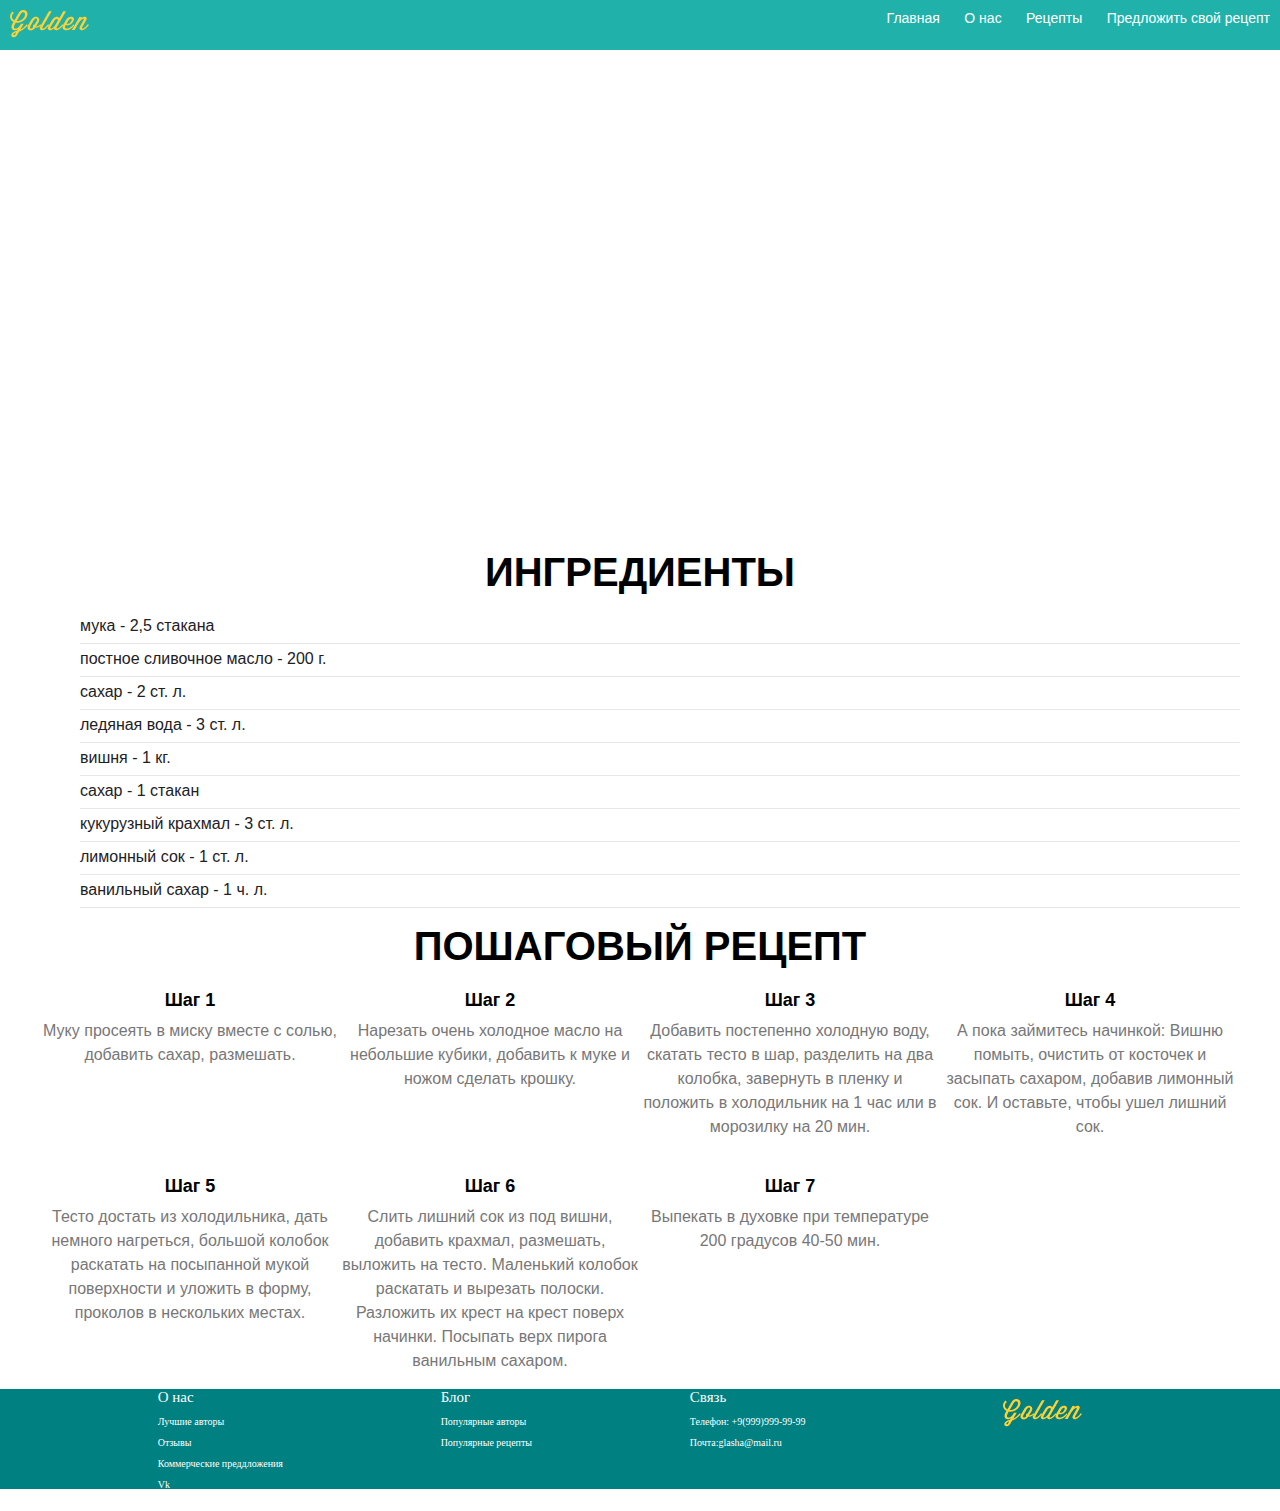
==== CherryPie.html @ 8f81f43c "web" ====
<!DOCTYPE html>
<html>
<head>
    <meta charset="utf-8">
    <title>RecipesFromGlasha</title>
    <link rel="stylesheet" href="css/PieStyle.css">
</head>
<body>
<div class="Wrapper">
    <header class='header'>
        <img src="images/logo.png" alt="Whitesquare logo">
        <nav>
            <ul class="top-menu">
                <li class="active"><a href="HomePage.html">Главная</a> </li>
                <li><a href="#">О нас</a> </li>
                <li><a href="#">Рецепты</a> </li>
                <li><a href="#">Предложить свой рецепт</a> </li>
            </ul>
        </nav>
    </header>
    <div class='banner'>
            <h1>Вишневый пирог</h1>
    </div>

    <main class="main">

     <section id="recipe__ingredient">
        <div class = "container">
            <div class="title">
                <h2>
					Ингредиенты
				</h2>
                <ul>
                    <li class="recipe__ingredient" itemprop="recipeIngredient">
                        мука - 2,5 стакана
                    </li>
                    <li class="recipe__ingredient" itemprop="recipeIngredient">
                        постное сливочное масло - 200 г.
                    </li>
                    <li class="recipe__ingredient" itemprop="recipeIngredient">
                        сахар - 2 ст. л.
                    </li>
                    <li class="recipe__ingredient" itemprop="recipeIngredient">
                        ледяная вода - 3 ст. л.
                    </li>
                    <li class="recipe__ingredient" itemprop="recipeIngredient">
                        вишня  - 1 кг.
                    </li>
                    <li class="recipe__ingredient" itemprop="recipeIngredient">
                        сахар - 1 стакан
                    </li>
                    <li class="recipe__ingredient" itemprop="recipeIngredient">
                        кукурузный крахмал - 3 ст. л.
                    </li>
                    <li class="recipe__ingredient" itemprop="recipeIngredient">
                        лимонный сок - 1 ст. л.
                    </li>
                    <li class="recipe__ingredient" itemprop="recipeIngredient">
                        ванильный сахар - 1 ч. л.
                    </li>
                </ul>
            </div>
        </div> 
      </section>


      <section id="recipe">
		<div class="container">
			<div class="title">
				<h2>
					Пошаговый рецепт
				</h2>
            </div>
				<div class="recipe__step">
					<h3>Шаг 1</h3>
					<p>
						Муку просеять в миску вместе с солью, добавить сахар, размешать.
					</p>
				</div>
				<div class="recipe__step">
					<h3>Шаг 2</h3>
					<p>
						Нарезать очень холодное масло на небольшие кубики, добавить к муке и ножом сделать крошку.
					</p>
				</div>
				<div class="recipe__step">
					<h3>Шаг 3</h3>
					<p>
						Добавить постепенно холодную воду, скатать тесто в шар, разделить на два колобка, завернуть в пленку и положить в холодильник на 1 час или в морозилку на 20 мин.
					</p>
				</div>
                <div class="recipe__step">
					<h3>Шаг 4</h3>
					<p>
						А пока займитесь начинкой: Вишню помыть, очистить от косточек и засыпать сахаром, добавив лимонный сок. И оставьте, чтобы ушел лишний сок.
					</p>
				</div>
				<div class="recipe__step">
					<h3>Шаг 5</h3>
					<p>
						Тесто достать из холодильника, дать немного нагреться, большой колобок раскатать на посыпанной мукой поверхности и уложить в форму, проколов в нескольких местах.
					</p>
				</div>
				<div class="recipe__step">
					<h3>Шаг 6</h3>
					<p>
						Слить лишний сок из под вишни, добавить крахмал, размешать, выложить на тесто. Маленький колобок раскатать и вырезать полоски. Разложить их крест на крест поверх начинки. Посыпать верх пирога ванильным сахаром.
					</p>
				</div>
                <div class="recipe__step">
					<h3>Шаг 7</h3>
					<p>
						Выпекать в духовке при температуре 200 градусов 40-50 мин.
					</p>
				</div>
		</div>
	</section>

    </main>
    
    <footer class="footer">
        <div class="cl1">
            <header>О нас</header>
            <p><a href="#">Лучшие авторы</a> </p>
            <p><a href="#">Отзывы</a> </p>
            <p><a href="#">Коммерческие преддложения</a> </p>
            <p><a href="#">Vk</a> </p>
            <p><a href="#">Instagram</a> </p>
        </div>
        <div class="cl3">
            <header>Блог</header>
            <p><a href="#">Популярные авторы</a> </p>
            <p><a href="#">Популярные рецепты</a></p>
        </div>
        <div class="cl4">
            <header>Связь</header>
            <p>Телефон: +9(999)999-99-99 </p>
            <p>Почта:glasha@mail.ru </p>
        </div>
        <div class="cl5">
            <figure>
                <img src="images/logo.png" alt="Whitesquare logo">
            </figure>
        </div>
    </footer>
</div>
</body>
</html>
---- css/PieStyle.css ----
a{
	text-decoration:none
}
body {
    font-family: Arial, sans-serif;
    color: white;
    padding: 0;
    margin: 0;
}

.Wrapper{
    display: grid;
    grid-template-areas:
    "header"
    "banner"
    "main"
    "footer";
grid-template-columns:1fr; 
grid-auto-rows: 50px 500px auto 100px;
}

.header {
grid-area: header;
display: grid;
    grid-template-areas:
    "head"
    "nav";
grid-template-columns:1fr 1fr;
grid-auto-rows: 50px;
background-color: #20B2AA ;
margin:0;
}

.header img{
    margin:10px 10px;
}
nav a{
    text-decoration:none;
}

.top-menu {
    text-align: right;
}

.top-menu li {
    display: inline-block;
    padding: 10px 10px;
    margin: 0;
}

.top-menu li.active {
    color: #fff;
}

.top-menu a {
    color:white;
}

nav ul{
    margin:0;
    padding:0;
}

nav li{
    list-style-position:inside;
    font:14px 'Oswald',sans-serif;
    padding:10px;
}

h1 {
	font-size: 55px;
	color: #fff;
	text-transform: uppercase;
	text-align: center;
	margin: 15px;
    padding-top: 30px;
}

.banner{
    grid-area: banner;
    padding:200px 0px;
    text-align: center;
    background-color: #008080 ;
    color:white;
    background: url(../images/Pirog.png) no-repeat center top / cover;
    height: 10vh;
}

.banner header{
    font: 50px 'Lato',open-sans;
    color:black;
}

p2{
    font: 20px 'Lato',open-sans;
    color:black;
}

.banner button{
    margin: 30px;
    padding:10px 20px;
    border:0;
    background-color:#549480;
    text-decoration:none;
}
.banner a{
    text-decoration:none;
    font: 15px 'Lato',open-sans;
    color:white;
}

.container {
	width: 1200px;
	margin: 0 auto;
}

.main p{
	color: #777777;
	text-align: center;
	font-size: 16px;
	margin-top: 5px;
}

.title h2 {
	font-size: 40px;
	font-weight: bold;
	text-align: center;
	text-transform: uppercase;
	margin: 0;
    color: black;
}

.recipe__ingredient {
    display: block;
    font-size: 16px;
    line-height: 1.5;
    color: #1d211f;
    text-align: left;
    border-bottom: 1px solid #e7e9e7;
    padding: 3px 0 5px;
}

.recipe__step	{
    font-size: 16px;
    line-height: 1.5;
	width: 300px;
	float: left;
	text-align: center;
}

.recipe__step h3 {
	font-size: 18px;
	margin-bottom: 5px;
    color: black;
}

.recipe__step p {
	color: #777777;
	font-size: 16px;
	line-height: 1.5;
}

.footer {
    display: flex;
    justify-content:space-evenly;
    background-color: #008080 ;
    font:10px 'Lato',open-sans;
    color:white;
}
.footer div a{
    color:white;
    font:10px 'Lato',open-sans;
}
.footer header{
    font:15px 'Lato',open-sans;

}

.cl1{
    grid-area: cl1;
    word-break:break-all;
}
.cl2{
    grid-area: cl2;
    word-break:break-all;
}
.cl3{
    grid-area: cl3;
    word-break:break-all;
}
.cl4{
    grid-area: cl4;
    word-break:break-all;
}
.cl5 {
    order:2;
}
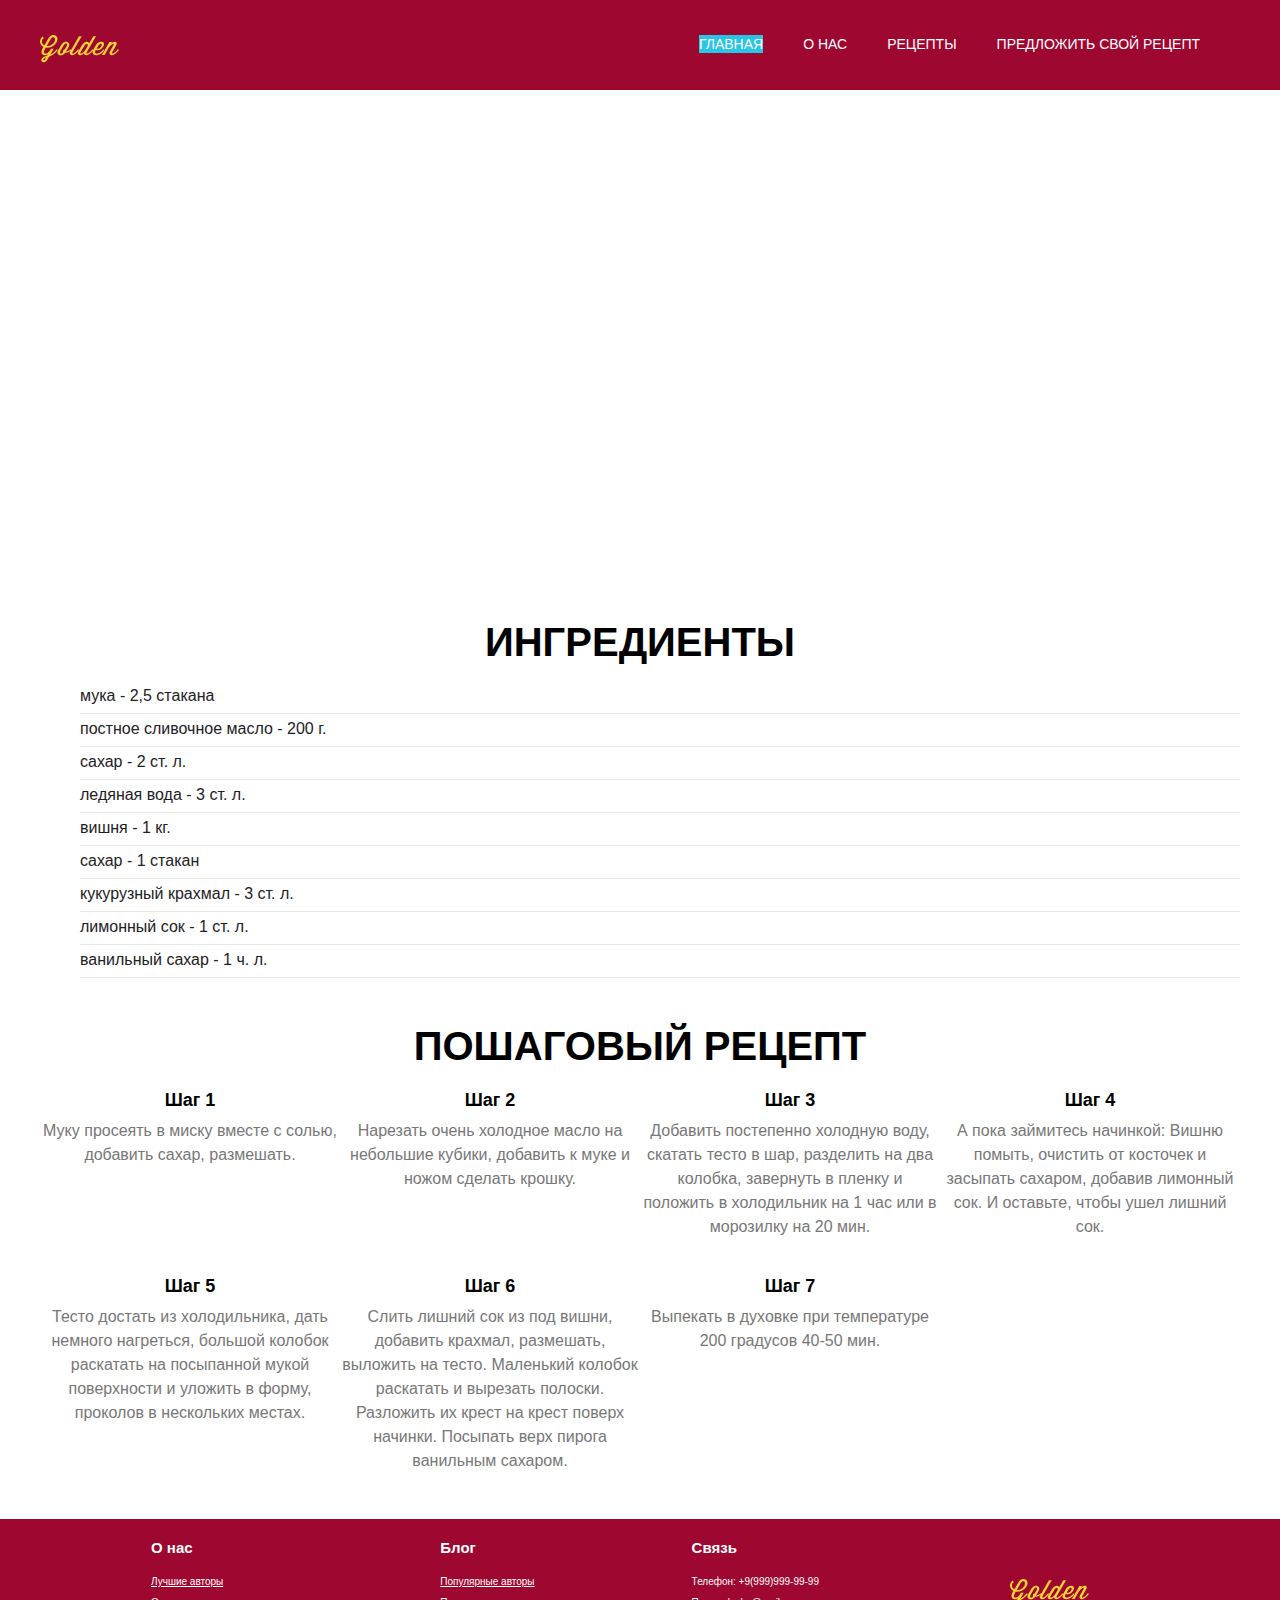
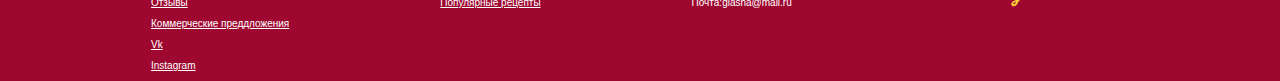
==== commit 58880f76: "111" ====
--- a/CherryPie.html
+++ b/CherryPie.html
@@ -6,26 +6,39 @@
     <link rel="stylesheet" href="css/PieStyle.css">
 </head>
 <body>
-<div class="Wrapper">
-    <header class='header'>
-        <img src="images/logo.png" alt="Whitesquare logo">
+
+    <header>
+        <div class="container">
+        <img src="images/logo.png" alt="Golden" class = "logo">
         <nav>
             <ul class="top-menu">
-                <li class="active"><a href="HomePage.html">Главная</a> </li>
-                <li><a href="#">О нас</a> </li>
-                <li><a href="#">Рецепты</a> </li>
-                <li><a href="#">Предложить свой рецепт</a> </li>
+                <li class="active">
+                    <a href="HomePage.html">Главная</a>
+                </li>
+                <li>
+                    <a href="#">О нас</a>
+                </li>
+                <li>
+                   <a href="#">Рецепты</a>
+                </li>
+                <li>
+                    <a href="#">Предложить свой рецепт</a>
+                </li>
             </ul>
         </nav>
+        </div>
     </header>
-    <div class='banner'>
+
+    <banner class='banner'>
+        <div class='title_first'>
             <h1>Вишневый пирог</h1>
-    </div>
+        </div>
+    </banner>
 
     <main class="main">
-
      <section id="recipe__ingredient">
         <div class = "container">
+            <div class = "container_recipe">
             <div class="title">
                 <h2>
 					Ингредиенты
@@ -60,12 +73,13 @@
                     </li>
                 </ul>
             </div>
+            </div>
         </div> 
       </section>
 
-
       <section id="recipe">
 		<div class="container">
+            <div class = "container_recipe">
 			<div class="title">
 				<h2>
 					Пошаговый рецепт
@@ -113,36 +127,40 @@
 						Выпекать в духовке при температуре 200 градусов 40-50 мин.
 					</p>
 				</div>
+            </div>
 		</div>
 	</section>
 
     </main>
-    
+
     <footer class="footer">
-        <div class="cl1">
-            <header>О нас</header>
+        <div class="column1">
+            <h4>О нас</h4>
             <p><a href="#">Лучшие авторы</a> </p>
             <p><a href="#">Отзывы</a> </p>
             <p><a href="#">Коммерческие преддложения</a> </p>
             <p><a href="#">Vk</a> </p>
             <p><a href="#">Instagram</a> </p>
         </div>
-        <div class="cl3">
-            <header>Блог</header>
+        <div class="column2">
+            <h4>Блог</h4>
             <p><a href="#">Популярные авторы</a> </p>
             <p><a href="#">Популярные рецепты</a></p>
         </div>
-        <div class="cl4">
-            <header>Связь</header>
+        <div class="column3">
+            <h4>Связь</h4>
             <p>Телефон: +9(999)999-99-99 </p>
             <p>Почта:glasha@mail.ru </p>
         </div>
-        <div class="cl5">
+        <div class="column4">
             <figure>
                 <img src="images/logo.png" alt="Whitesquare logo">
             </figure>
         </div>
     </footer>
-</div>
+
+
+
 </body>
+
 </html>--- a/css/PieStyle.css
+++ b/css/PieStyle.css
@@ -1,6 +1,3 @@
-a{
-	text-decoration:none
-}
 body {
     font-family: Arial, sans-serif;
     color: white;
@@ -8,110 +5,90 @@
     margin: 0;
 }
 
-.Wrapper{
-    display: grid;
-    grid-template-areas:
-    "header"
-    "banner"
-    "main"
-    "footer";
-grid-template-columns:1fr; 
-grid-auto-rows: 50px 500px auto 100px;
+header {
+    color: #e7e9e7;
+    height: 90px;
+    background-color: rgb(157, 7, 48);
 }
 
-.header {
-grid-area: header;
-display: grid;
-    grid-template-areas:
-    "head"
-    "nav";
-grid-template-columns:1fr 1fr;
-grid-auto-rows: 50px;
-background-color: #20B2AA ;
-margin:0;
+div {
+    box-sizing: border-box;
 }
 
-.header img{
-    margin:10px 10px;
+.logo {
+    margin-top: 35px;
+    float: left;
 }
-nav a{
-    text-decoration:none;
+nav {
+    float: right;
+    margin-top: 35px;
+    margin-bottom: 35px;
 }
 
 .top-menu {
-    text-align: right;
+    padding: 0;
+    margin: 0;
+    display: block;
 }
 
 .top-menu li {
-    display: inline-block;
-    padding: 10px 10px;
-    margin: 0;
+    float: left;
+    display: block;
+    margin-right: 40px;
 }
 
 .top-menu li.active {
+    background: #29c5e6;
     color: #fff;
 }
 
 .top-menu a {
-    color:white;
-}
-
-nav ul{
-    margin:0;
-    padding:0;
-}
-
-nav li{
-    list-style-position:inside;
-    font:14px 'Oswald',sans-serif;
-    padding:10px;
-}
-
-h1 {
-	font-size: 55px;
-	color: #fff;
-	text-transform: uppercase;
-	text-align: center;
-	margin: 15px;
-    padding-top: 30px;
+    color: #ffffff;
+    text-decoration: none;
+    text-transform: uppercase;
+    font-size: 14px;
 }
 
 .banner{
-    grid-area: banner;
-    padding:200px 0px;
     text-align: center;
-    background-color: #008080 ;
     color:white;
     background: url(../images/Pirog.png) no-repeat center top / cover;
-    height: 10vh;
+    height: 500px;
+    display: grid;
+    width: 100%;
+    clear: both;
 }
 
-.banner header{
-    font: 50px 'Lato',open-sans;
+.title_first {
+    font-size: 30px;
+    color: #fff;
+    text-transform: uppercase;
+    text-align: center;
+    margin-top: 190px;
+}
+
+p2{
+    font-size: 20px;
     color:black;
 }
 
-p2{
-    font: 20px 'Lato',open-sans;
-    color:black;
-}
-
-.banner button{
-    margin: 30px;
-    padding:10px 20px;
-    border:0;
-    background-color:#549480;
-    text-decoration:none;
-}
 .banner a{
     text-decoration:none;
-    font: 15px 'Lato',open-sans;
+    font-size: 15px;
     color:white;
 }
 
 .container {
 	width: 1200px;
 	margin: 0 auto;
+}
+
+.container_recipe {
+    margin-top: 30px;
+}
+
+.main {
+    display: grid;
 }
 
 .main p{
@@ -161,38 +138,37 @@
 }
 
 .footer {
+    margin-top: 30px;
     display: flex;
     justify-content:space-evenly;
-    background-color: #008080 ;
-    font:10px 'Lato',open-sans;
+    background-color: rgb(157, 7, 48);
+    font-size:10px;
     color:white;
+
 }
 .footer div a{
     color:white;
-    font:10px 'Lato',open-sans;
 }
-.footer header{
-    font:15px 'Lato',open-sans;
-
+.footer h4{
+    font-size:15px;
 }
 
-.cl1{
+.column1{
     grid-area: cl1;
     word-break:break-all;
 }
-.cl2{
-    grid-area: cl2;
-    word-break:break-all;
-}
-.cl3{
+
+.column2{
     grid-area: cl3;
     word-break:break-all;
 }
-.cl4{
+.column3{
     grid-area: cl4;
     word-break:break-all;
 }
-.cl5 {
+
+.column4 {
+    margin-top: 50px;
     order:2;
 }
 
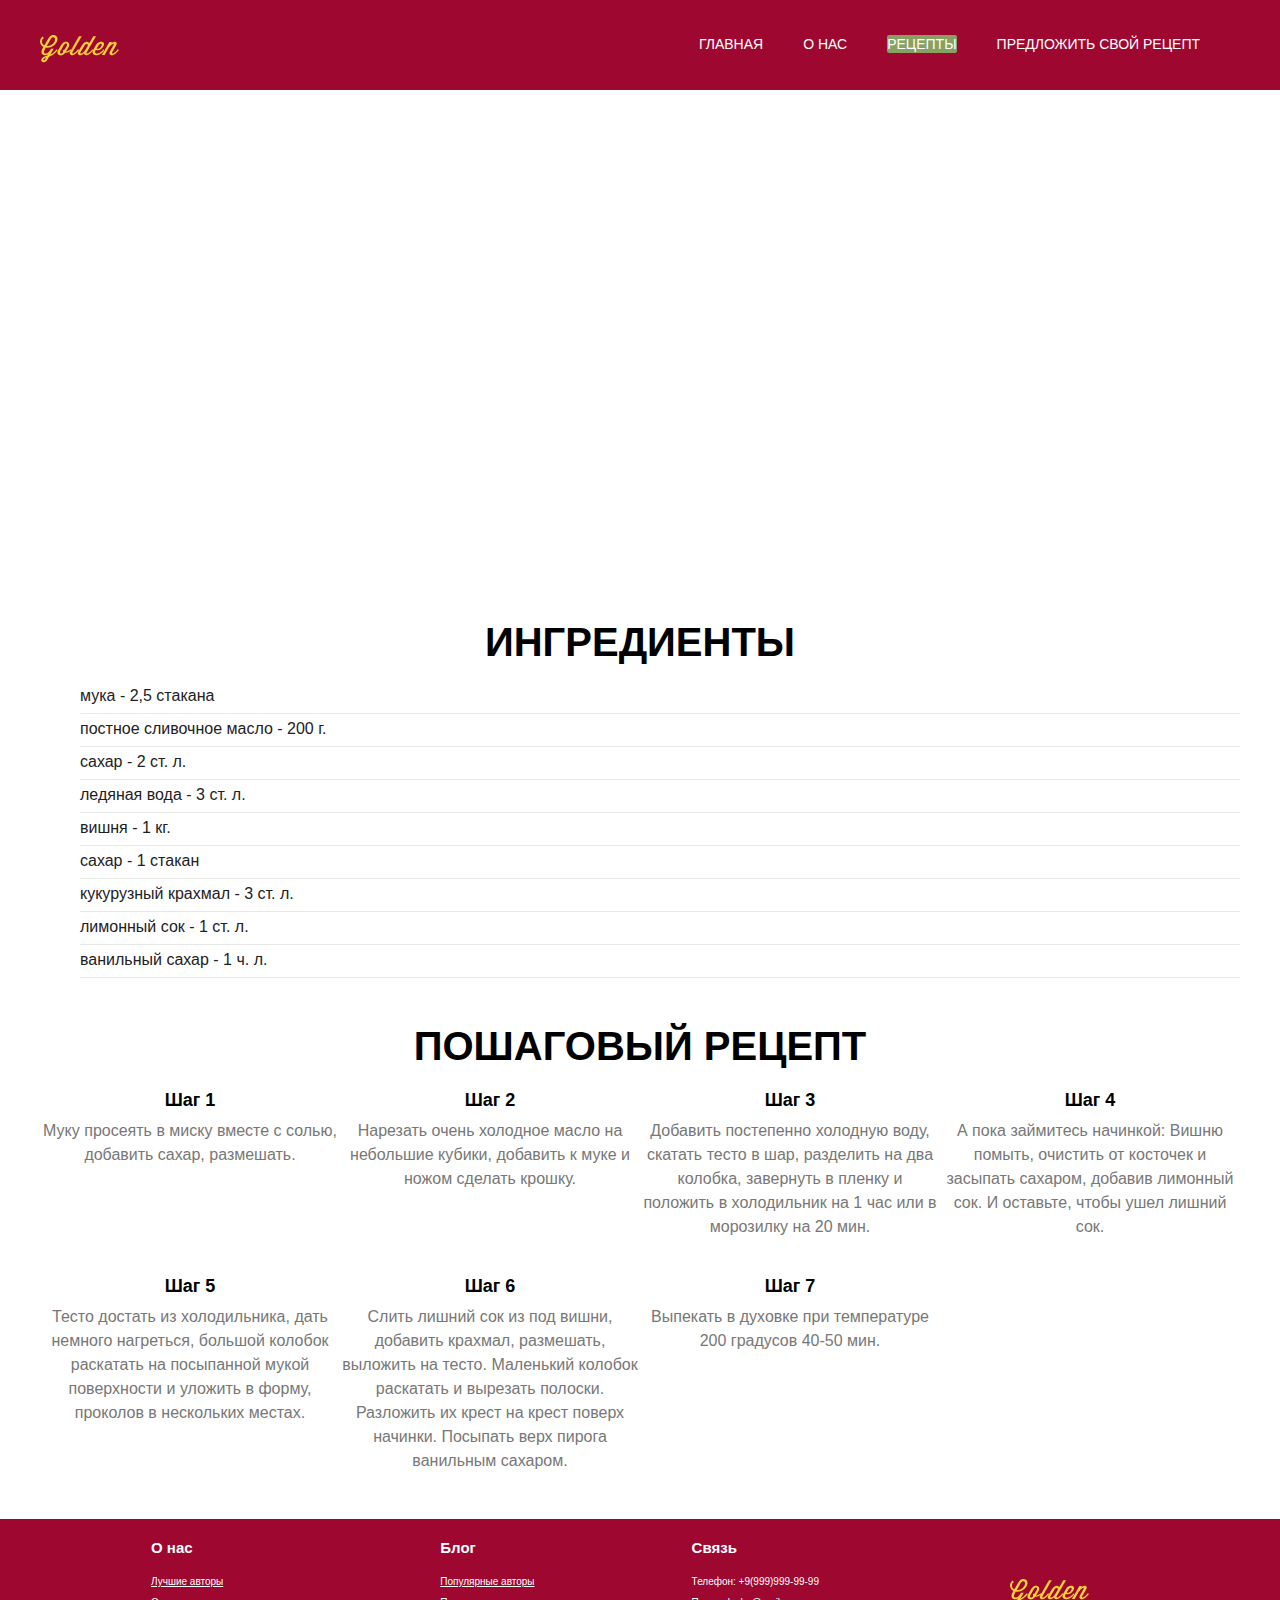
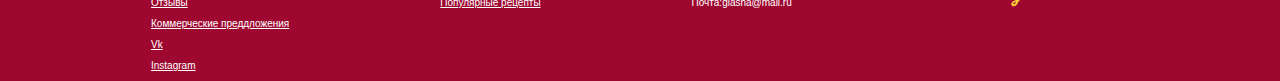
==== commit 303178bd: "111" ====
--- a/CherryPie.html
+++ b/CherryPie.html
@@ -4,28 +4,29 @@
     <meta charset="utf-8">
     <title>RecipesFromGlasha</title>
     <link rel="stylesheet" href="css/PieStyle.css">
+    <script type="text/javascript" src="jquery-3.6.0.min.js"></script>
 </head>
 <body>
 
     <header>
         <div class="container">
-        <img src="images/logo.png" alt="Golden" class = "logo">
-        <nav>
-            <ul class="top-menu">
-                <li class="active">
-                    <a href="HomePage.html">Главная</a>
-                </li>
-                <li>
-                    <a href="#">О нас</a>
-                </li>
-                <li>
-                   <a href="#">Рецепты</a>
-                </li>
-                <li>
-                    <a href="#">Предложить свой рецепт</a>
-                </li>
-            </ul>
-        </nav>
+            <img src="images/logo.png" alt="Golden" class = "logo">
+            <nav>
+                <ul class="top-menu">
+                    <li>
+                        <a href="HomePage.html">Главная</a>
+                    </li>
+                    <li>
+                        <a href="#">О нас</a>
+                    </li>
+                    <li class="active">
+                       <a href="#">Рецепты</a>
+                    </li>
+                    <li>
+                        <a href="SendRecipe.html">Предложить свой рецепт</a>
+                    </li>
+                </ul>
+            </nav>
         </div>
     </header>
 
@@ -154,12 +155,18 @@
         </div>
         <div class="column4">
             <figure>
-                <img src="images/logo.png" alt="Whitesquare logo">
+                <img src="images/logo.png" alt="Golden">
             </figure>
         </div>
     </footer>
 
-
+    <script type="text/javascript">
+        $(".top-menu li").mouseenter(function () {
+            $(this).addClass("active");
+        }).mouseleave(function () {
+            $(this).removeClass("active");
+        });
+    </script>
 
 </body>
 
--- a/css/PieStyle.css
+++ b/css/PieStyle.css
@@ -38,8 +38,9 @@
 }
 
 .top-menu li.active {
-    background: #29c5e6;
+    background: #87a162;
     color: #fff;
+    border-radius: 2px;
 }
 
 .top-menu a {
@@ -144,7 +145,6 @@
     background-color: rgb(157, 7, 48);
     font-size:10px;
     color:white;
-
 }
 .footer div a{
     color:white;
